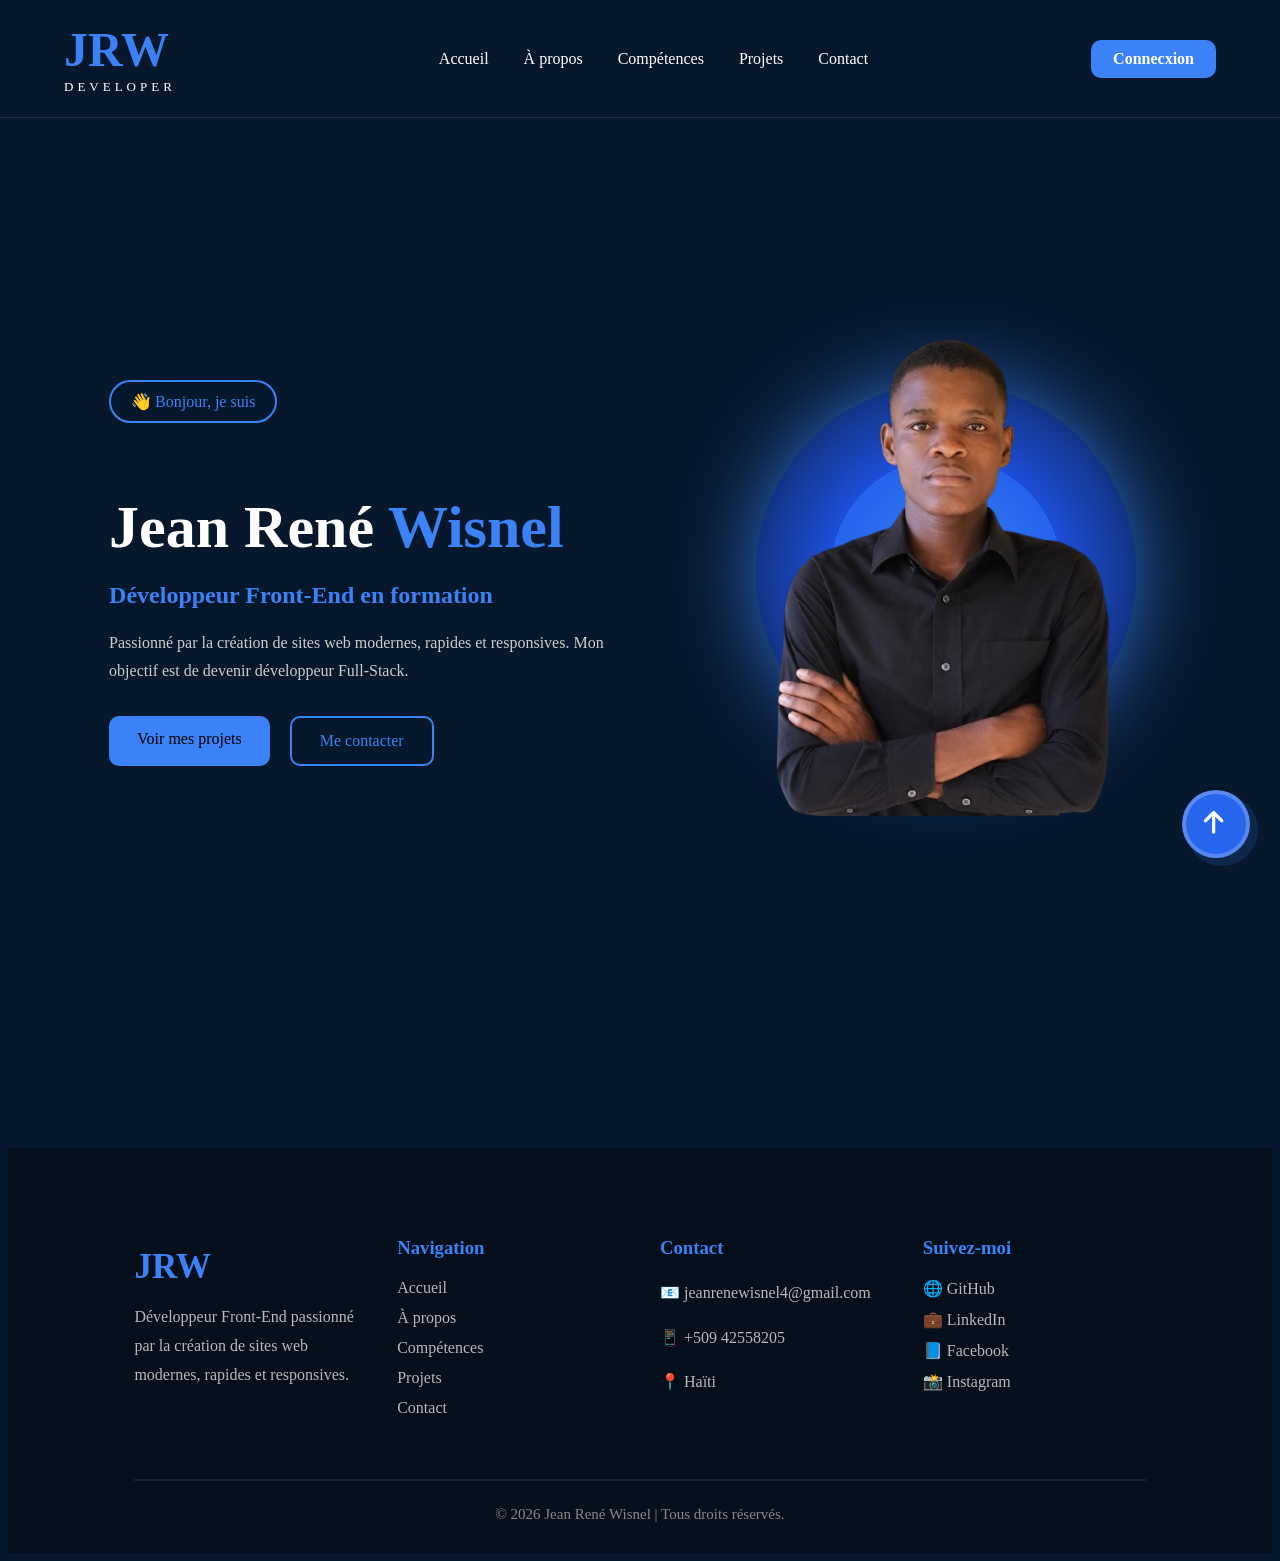
==== index.html @ 9608a63c "Initial commit" ====
<!DOCTYPE html>
<html lang="en">
<head>
    <meta charset="UTF-8">
    <meta name="viewport" content="width=device-width, initial-scale=1.0">
    <link rel="stylesheet" href="https://cdnjs.cloudflare.com/ajax/libs/font-awesome/6.7.2/css/all.min.css">
    <link rel="stylesheet" href="style.css">
    <title>JRW-Portfolio</title>
</head>
<body>


    <header>
    <nav class="navbar">

        <div class="logo">
            <h1>JRW</h1>
            <span>DEVELOPER</span>
        </div>

        <ul class="nav-links">
            <li><a href="index.html">Accueil</a></li>
            <li><a href="about.html">À propos</a></li>
            <li><a href="skills.html">Compétences</a></li>
            <li><a href="projects.html">Projets</a></li>
            <li><a href="contact.html">Contact</a></li>
        </ul>

        <div class="nav-right">
            <a href="login.html" class="login-btn">
                Connecxion
            </a>
        </div>

    </nav>
</header>

    <!-- HERO SECTION -->
<section class="hero">

    <div class="hero-text">

        <span class="badge">👋 Bonjour, je suis</span>

        <h1>Jean René <span>Wisnel</span></h1>

        <h2>Développeur Front-End en formation</h2>

        <p>
            Passionné par la création de sites web modernes,
            rapides et responsives.
            Mon objectif est de devenir développeur Full-Stack.
        </p>

        <div class="hero-buttons">
            <a href="projects.html" class="btn-primary">Voir mes projets</a>
            <a href="contact.html" class="btn-secondary">Me contacter</a>
        </div>

    </div>

    <div class="hero-image">
    <div class="circle"></div>

    <img src="jre.png" alt="Jean René Wisnel">

</div>
</section>

<footer class="footer">
  <body id="top">

    <!-- Tout kontni sit la -->

    <a href="#top" class="back-top">
        <i class="fa-solid fa-arrow-up"></i>
    </a>

</body>

    <div class="footer-container">

        <div class="footer-logo">
            <h2>JRW</h2>
            <p>Développeur Front-End passionné par la création de sites web modernes, rapides et responsives.</p>
        </div>

        <div class="footer-links">
            <h3>Navigation</h3>
            <a href="index.html">Accueil</a>
            <a href="about.html">À propos</a>
            <a href="skills.html">Compétences</a>
            <a href="projects.html">Projets</a>
            <a href="contact.html">Contact</a>
        </div>

        <div class="footer-contact">
            <h3>Contact</h3>
            <p>📧 jeanrenewisnel4@gmail.com</p>
            <p>📱 +509 42558205</p>
            <p>📍 Haïti</p>
        </div>

        <div class="footer-social">
            <h3>Suivez-moi</h3>

            <a href="#">🌐 GitHub</a>
            <a href="#">💼 LinkedIn</a>
            <a href="#">📘 Facebook</a>
            <a href="#">📸 Instagram</a>

        </div>

    </div>

    <hr>

    <div class="copyright">
        © 2026 Jean René Wisnel | Tous droits réservés.
    </div>

</footer>
</body>
</html>
---- style.css ----
body{
    padding-top:90px;
    background: #07182d;
}

header{
    width:100%;
    position:fixed;
    top:0;
    left:0;
    background:#07182d;
    z-index:1000;
    border-bottom:1px solid rgba(255,255,255,.1);
}


.navbar{
    width:90%;
    margin:auto;
    display:flex;
    justify-content:space-between;
    align-items:center;
    padding:22px 0;
}

.nav-links{
    gap:45px;
}

.theme-btn{
    color: none;
    background: none;
    border-radius: none;
    border: none;
}

.login-btn{
    padding:12px 28px;
    border-radius:12px;
    font-weight:600;
}

.logo h1{
    color: #3B82F6;
    font-size: 48px;
    margin: 0;

}
.logo span{
    color:#fff;
    font-size:13px;
    letter-spacing:4px;
}

.nav-links{
    display:flex;
    list-style:none;
    gap:35px;
}

.nav-links a{
    color:white;
    text-decoration:none;
    transition:.3s;
    font-weight:500;
}

.nav-links a:hover,
.nav-links .active{
    color:#00bfff;
}

.nav-right{
    display:flex;
    align-items:center;
    gap:20px;
    color: white;
}


.login-btn{
    background:#3B82F6;
    color:white;
    text-decoration:none;
    padding:10px 22px;
    border-radius:10px;
    transition:.3s;
}

.login-btn:hover{
    background:#009dff;
}


.hero{
    display:flex;
    justify-content:space-between;
    align-items:center;
    gap:60px;
    padding:70px 8%;
    min-height:90vh;
}

.hero-text{
    flex:1;
}

.badge{
    display:inline-block;
    padding:10px 20px;
    border:2px solid #3b82f6;
    border-radius:30px;
    color:#3B82F6;
    margin-bottom:20px;
}

.hero h1{
    font-size:60px;
    margin-bottom:15px;
    color: white;
}

.hero h1 span{
    color:#3B82F6;
}

.hero h2{
    color:#3B82F6;
    margin-bottom:20px;
}

.hero p{
    color:#ccc;
    line-height:1.8;
    max-width:500px;
    margin-bottom:30px;
}

.hero-buttons{
    display:flex;
    gap:20px;
}

.btn-primary,
.btn-secondary{
    text-decoration:none;
    padding:14px 28px;
    border-radius:10px;
    transition:.3s;
}

.btn-primary{
    background:#3B82F6;
    color:#000;
}

.btn-primary:hover{
    transform:translateY(-3px);
}

.btn-secondary{
    border:2px solid #3B82F6;
    color:#3B82F6;
}

.btn-secondary:hover{
    background:#3B82F6;
    color:#000;
}

.hero-image{
    position: relative;
    width: 450px;
    height: 500px;
    display: flex;
    justify-content: center;
    align-items: center;
}

.circle{
    position: absolute;
    width: 380px;
    height: 380px;
    border-radius: 50%;
    background: radial-gradient(circle,
        #3b82f6 0%,
        #2563eb 43%,
        #1d4ed8 40%,
        transparent 100%);
    box-shadow: 0 0 80px rgba(59,130,246,.8);
    z-index: 0;
}

.hero-image img{
    width: 350px;
    position: relative;
    z-index: 1;
}

.hero-image img{
    border-top: none;
    border-left: none;
    border-right: none;
    border-bottom-radius: 5px solid #3b82f6;
}


.footer{
    background:#06101d;
    margin-top:100px;
    padding:70px 10% 30px;
    color:white;
}

.footer-container{
    display:grid;
    grid-template-columns:repeat(4,1fr);
    gap:40px;
}

.footer h2{
    color:#3B82F6;
    font-size:35px;
    margin-bottom:15px;
}

.footer h3{
    color:#3B82F6;
    margin-bottom:20px;
}

.footer p{
    color:#b8b8b8;
    line-height:1.8;
}

.footer a{
    display:block;
    color:#b8b8b8;
    text-decoration:none;
    margin-bottom:12px;
    transition:.3s;
}

.footer a:hover{
    color:#3B82F6;
    padding-left:8px;
}

.footer hr{
    margin:50px 0 25px;
    border:1px solid rgba(255,255,255,.08);
}

.copyright{
    text-align:center;
    color:#888;
    font-size:15px;
}

html{
    scroll-behavior: smooth;
}
html{
    scroll-behavior: smooth;
}

.back-top{
    position: fixed;
    bottom: 30px;
    right: 30px;
    width: 60px;
    height: 60px;
    border-radius: 50%;
    background: #2563eb;
    border: 4px solid rgba(255,255,255,.25);

    display: flex;
    justify-content: center;
    align-items: center;

    text-decoration: none;
    color: #fff;
    font-size: 26px;

    transition: .3s ease;
}

.back-top:hover{
    transform: translateY(-6px) scale(1.08);
    background: #3b82f6;
}

.back-top i{
    color: #fff;
    position: relative;
    top: 15px;
    left: 18px;
}

.back-top::before{
    content: "";
    position: absolute;
    width: 72px;
    height: 72px;
    border-radius: 50%;
    background: rgba(59,130,246,.15);
    z-index: -1;
}


/* BALISE APROPOS */
.about{
    width:100%;
    min-height:100vh;
    padding:100px 10%;
    display:flex;
    justify-content:space-between;
    align-items:center;
    gap:80px;
    background:#081120;
}

.about-img{
    flex:1;
    position:relative;
    display:flex;
    justify-content:center;
    align-items:center;
}

.about-circle{
    position:absolute;
    width:420px;
    height:420px;
    border-radius:50%;
    background:radial-gradient(circle,
    rgba(37,99,235,.45)0%,
    rgba(37,99,235,.18)45%,
    transparent 80%);
    filter:blur(30px);
}

.about-img img{
    width:380px;
    position:relative;
    z-index:2;
    border-radius:20px;
}

.about-content{
    flex:1;
}

.subtitle{
    color:#3B82F6;
    letter-spacing:3px;
    font-weight:bold;
}

.about-content h2{
    font-size:48px;
    color:white;
    margin:20px 0;
}

.about-content p{
    color:#b9c1d9;
    line-height:1.9;
    margin-bottom:35px;
}

.about-grid{
    display:grid;
    grid-template-columns:repeat(2,1fr);
    gap:20px;
    margin-bottom:40px;
}

.box{
    background:#101c31;
    padding:22px;
    border-radius:15px;
    transition:.4s;
    border:1px solid rgba(59,130,246,.15);
}

.box:hover{
    transform:translateY(-8px);
    border-color:#3B82F6;
    box-shadow:0 15px 35px rgba(59,130,246,.25);
}

.box h3{
    color:#3B82F6;
    margin-bottom:8px;
}

.box p{
    color:white;
}

.about-btn{
    display:inline-block;
    padding:15px 35px;
    background:#2563EB;
    color:white;
    text-decoration:none;
    border-radius:10px;
    transition:.3s;
}

.about-btn:hover{
    background:#3B82F6;
    transform:translateY(-5px);
}


/* section competences */
.skills{
    padding:120px 10%;
    background:#07182d;
}

.skills-heading{
    text-align:center;
    margin-bottom:70px;
}

.skills-heading span{
    color:#3B82F6;
    letter-spacing:3px;
    font-weight:700;
}

.skills-heading h2{
    color:#fff;
    font-size:50px;
    margin:15px 0;
}

.skills-heading p{
    color:#b7bfd4;
    max-width:650px;
    margin:auto;
    line-height:1.8;
}

.skills-content{
    display:grid;
    grid-template-columns:1fr 1fr;
    gap:60px;
}

.skill{
    margin-bottom:35px;
}

.skill-info{
    display:flex;
    justify-content:space-between;
    color:white;
    margin-bottom:12px;
    font-weight:600;
}

.bar{
    width:100%;
    height:12px;
    background:#16243d;
    border-radius:30px;
    overflow:hidden;
}

.progress{
    height:100%;
    border-radius:30px;
    background:linear-gradient(90deg,#2563EB,#3B82F6,#60A5FA);
}

.html{
    width:95%;
}

.css{
    width:90%;
}

.js{
    width:15%;
}

.git{
    width:70%;
}

.skills-right{
    display:grid;
    grid-template-columns:repeat(2,1fr);
    gap:25px;
}

.card{
    background:#101c31;
    padding:30px;
    border-radius:20px;
    transition:.4s;
    border:1px solid rgba(59,130,246,.15);
}

.card:hover{
    transform:translateY(-10px);
    border-color:#3B82F6;
    box-shadow:0 20px 40px rgba(59,130,246,.25);
}

.card h3{
    font-size:40px;
    color:#3B82F6;
    margin-bottom:15px;
}

.card h4{
    color:white;
    margin-bottom:15px;
}

.card p{
    color:#b7bfd4;
    line-height:1.8;
}

/* section projets */

.projects{
    padding:120px 10%;
    background:#081120;
}

.projects-title{
    text-align:center;
    margin-bottom:70px;
}

.projects-title span{
    color:#3B82F6;
    letter-spacing:3px;
    font-weight:bold;
}

.projects-title h2{
    font-size:50px;
    color:white;
    margin:15px 0;
}

.projects-title p{
    color:#b7bfd4;
    max-width:650px;
    margin:auto;
    line-height:1.8;
}

.projects-container{
    display:grid;
    grid-template-columns:repeat(auto-fit,minmax(330px,1fr));
    gap:35px;
}

.project-card{
    background:#101c31;
    border-radius:20px;
    overflow:hidden;
    transition:.4s;
    border:1px solid rgba(59,130,246,.15);
}

.project-card:hover{
    transform:translateY(-10px);
    box-shadow:0 20px 40px rgba(59,130,246,.25);
}

.project-card img{
    width:100%;
    height:220px;
    object-fit:cover;
}

.project-content{
    padding:25px;
}

.project-content h3{
    color:white;
    margin-bottom:15px;
}

.project-content p{
    color:#b7bfd4;
    line-height:1.8;
    margin-bottom:25px;
}

.buttons{
    display:flex;
    gap:15px;
}

.btn-view,
.btn-code{
    flex:1;
    text-align:center;
    text-decoration:none;
    padding:12px;
    border-radius:10px;
    transition:.3s;
}

.btn-view{
    background:#2563EB;
    color:white;
}

.btn-code{
    border:2px solid #2563EB;
    color:#3B82F6;
}

.btn-view:hover{
    background:#3B82F6;
}

.btn-code:hover{
    background:#2563EB;
    color:white;
}

/* section contact */
.contact{
    padding:120px 10%;
    background:#07182d;
}

.contact-title{
    text-align:center;
    margin-bottom:70px;
}

.contact-title span{
    color:#3B82F6;
    letter-spacing:3px;
    font-weight:bold;
}

.contact-title h2{
    font-size:50px;
    color:white;
    margin:15px 0;
}

.contact-title p{
    color:#b7bfd4;
}

.contact-container{
    display:grid;
    grid-template-columns:1fr 1fr;
    gap:60px;
}

.contact-info{
    background:#101c31;
    padding:40px;
    border-radius:20px;
}

.contact-info h3{
    color:white;
    margin-bottom:30px;
}

.info{
    margin-bottom:25px;
}

.info h4{
    color:#3B82F6;
    margin-bottom:8px;
}

.info p{
    color:#b7bfd4;
}

.socials{
    display:flex;
    gap:15px;
    flex-wrap:wrap;
    margin-top:30px;
}

.socials a{
    color:white;
    text-decoration:none;
    padding:10px 18px;
    background:#2563EB;
    border-radius:8px;
    transition:.3s;
}

.socials a:hover{
    background:#3B82F6;
}

.contact-form{
    background:#101c31;
    padding:40px;
    border-radius:20px;
}

.contact-form input,
.contact-form textarea{
    width:100%;
    margin-bottom:20px;
    padding:15px;
    background:#16243d;
    border:none;
    border-radius:10px;
    color:white;
    outline:none;
}

.contact-form input::placeholder,
.contact-form textarea::placeholder{
    color:#9ca3af;
}

.contact-form button{
    width:100%;
    padding:15px;
    background:#2563EB;
    border:none;
    border-radius:10px;
    color:white;
    font-size:16px;
    cursor:pointer;
    transition:.3s;
}

.contact-form button:hover{
    background:#3B82F6;
}
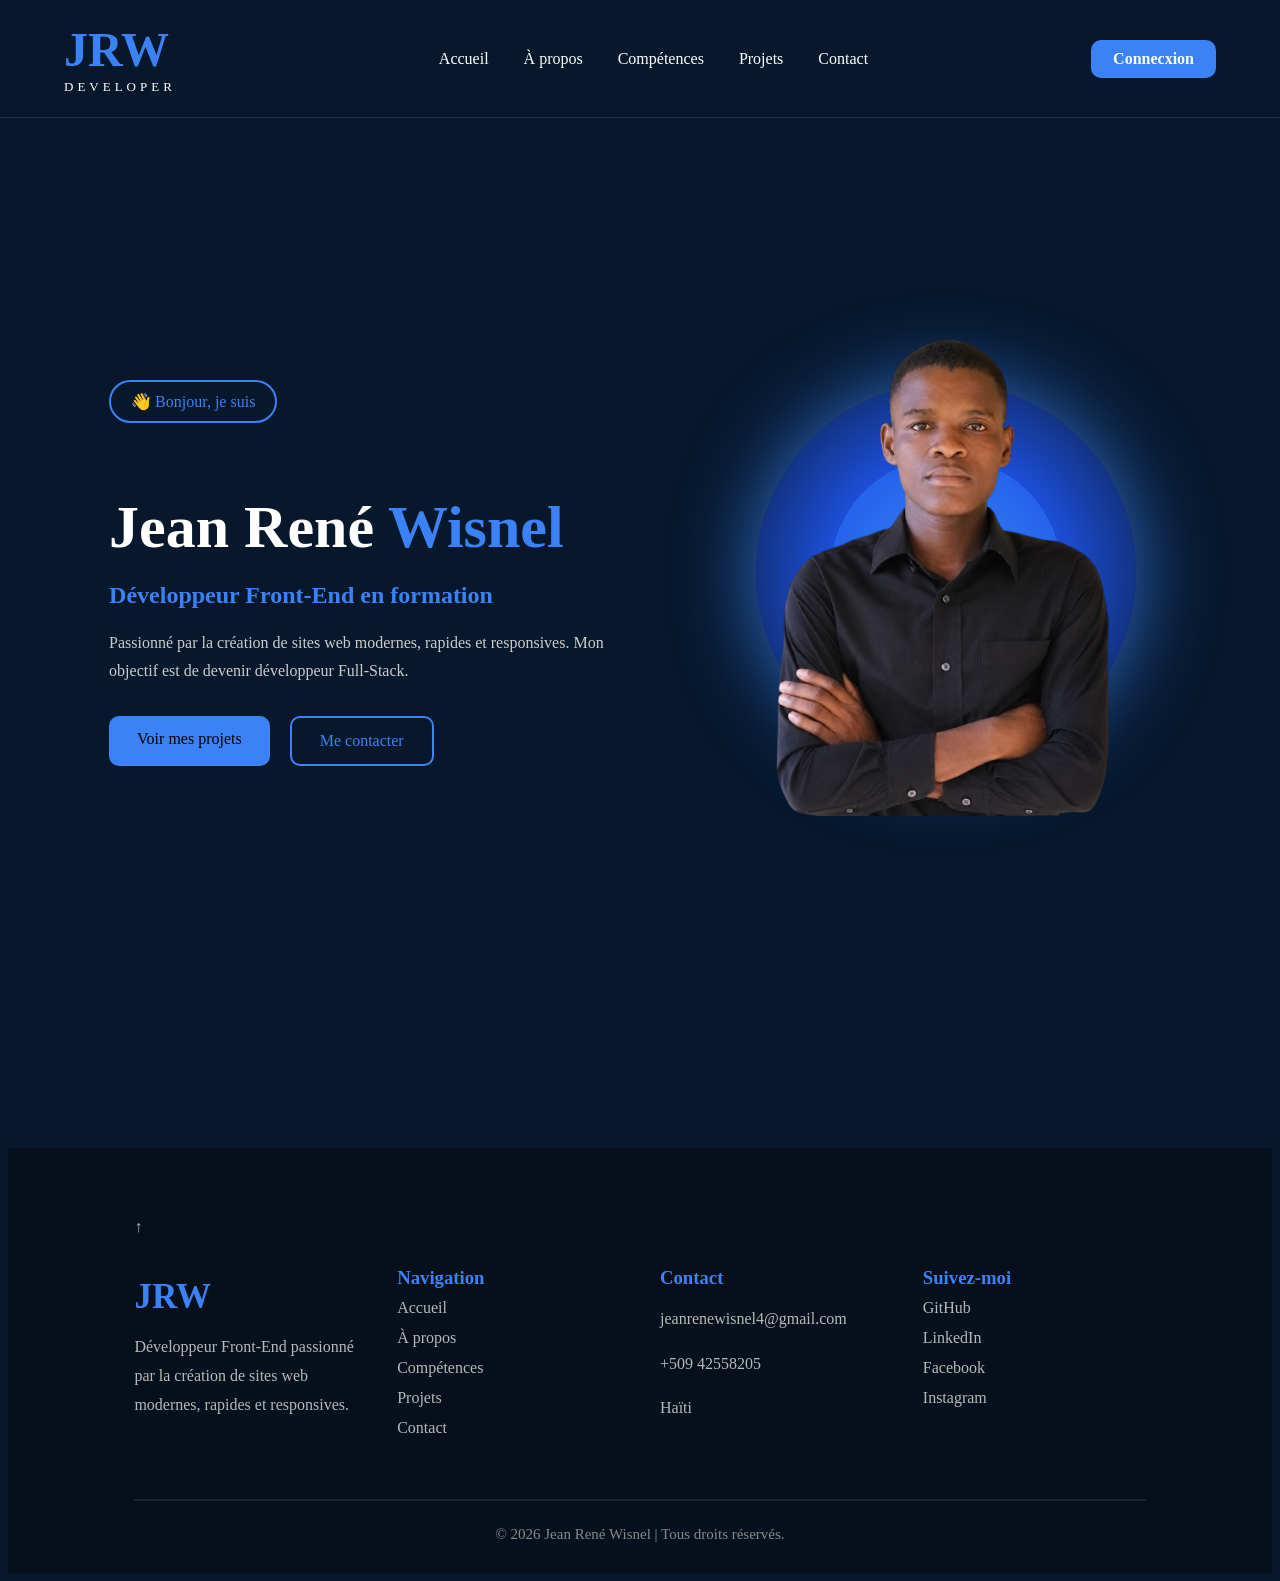
==== commit cfc230b6: "Update portfolio" ====
--- a/index.html
+++ b/index.html
@@ -68,15 +68,8 @@
 </section>
 
 <footer class="footer">
-  <body id="top">
+  <a href="#top" class="back-to-top">↑</a>
 
-    <!-- Tout kontni sit la -->
-
-    <a href="#top" class="back-top">
-        <i class="fa-solid fa-arrow-up"></i>
-    </a>
-
-</body>
 
     <div class="footer-container">
 
@@ -96,18 +89,18 @@
 
         <div class="footer-contact">
             <h3>Contact</h3>
-            <p>📧 jeanrenewisnel4@gmail.com</p>
-            <p>📱 +509 42558205</p>
-            <p>📍 Haïti</p>
+            <p> jeanrenewisnel4@gmail.com</p>
+            <p> +509 42558205</p>
+            <p> Haïti</p>
         </div>
 
         <div class="footer-social">
             <h3>Suivez-moi</h3>
 
-            <a href="#">🌐 GitHub</a>
-            <a href="#">💼 LinkedIn</a>
-            <a href="#">📘 Facebook</a>
-            <a href="#">📸 Instagram</a>
+            <a href="#"> GitHub</a>
+            <a href="#"> LinkedIn</a>
+            <a href="#"> Facebook</a>
+            <a href="#"> Instagram</a>
 
         </div>
 
--- a/style.css
+++ b/style.css
@@ -226,7 +226,7 @@
 
 .footer h3{
     color:#3B82F6;
-    margin-bottom:20px;
+    margin-bottom:10px;
 }
 
 .footer p{
@@ -318,7 +318,7 @@
     justify-content:space-between;
     align-items:center;
     gap:80px;
-    background:#081120;
+    background:none;
 }
 
 .about-img{
@@ -419,7 +419,7 @@
 /* section competences */
 .skills{
     padding:120px 10%;
-    background:#07182d;
+    background:none;
 }
 
 .skills-heading{
@@ -534,7 +534,7 @@
 
 .projects{
     padding:120px 10%;
-    background:#081120;
+    background:none;
 }
 
 .projects-title{
@@ -638,7 +638,7 @@
 /* section contact */
 .contact{
     padding:120px 10%;
-    background:#07182d;
+    background:none;
 }
 
 .contact-title{
@@ -669,7 +669,7 @@
 }
 
 .contact-info{
-    background:#101c31;
+    background: transparent;
     padding:40px;
     border-radius:20px;
 }
@@ -703,7 +703,7 @@
     color:white;
     text-decoration:none;
     padding:10px 18px;
-    background:#2563EB;
+    background:#3b82f6;
     border-radius:8px;
     transition:.3s;
 }
@@ -713,7 +713,7 @@
 }
 
 .contact-form{
-    background:#101c31;
+    background:transparent;
     padding:40px;
     border-radius:20px;
 }
@@ -749,4 +749,8 @@
 
 .contact-form button:hover{
     background:#3B82F6;
-}+}
+
+/* ========== RESPONSIVE MOBILE ========== */
+
+@media (max-width:768px)
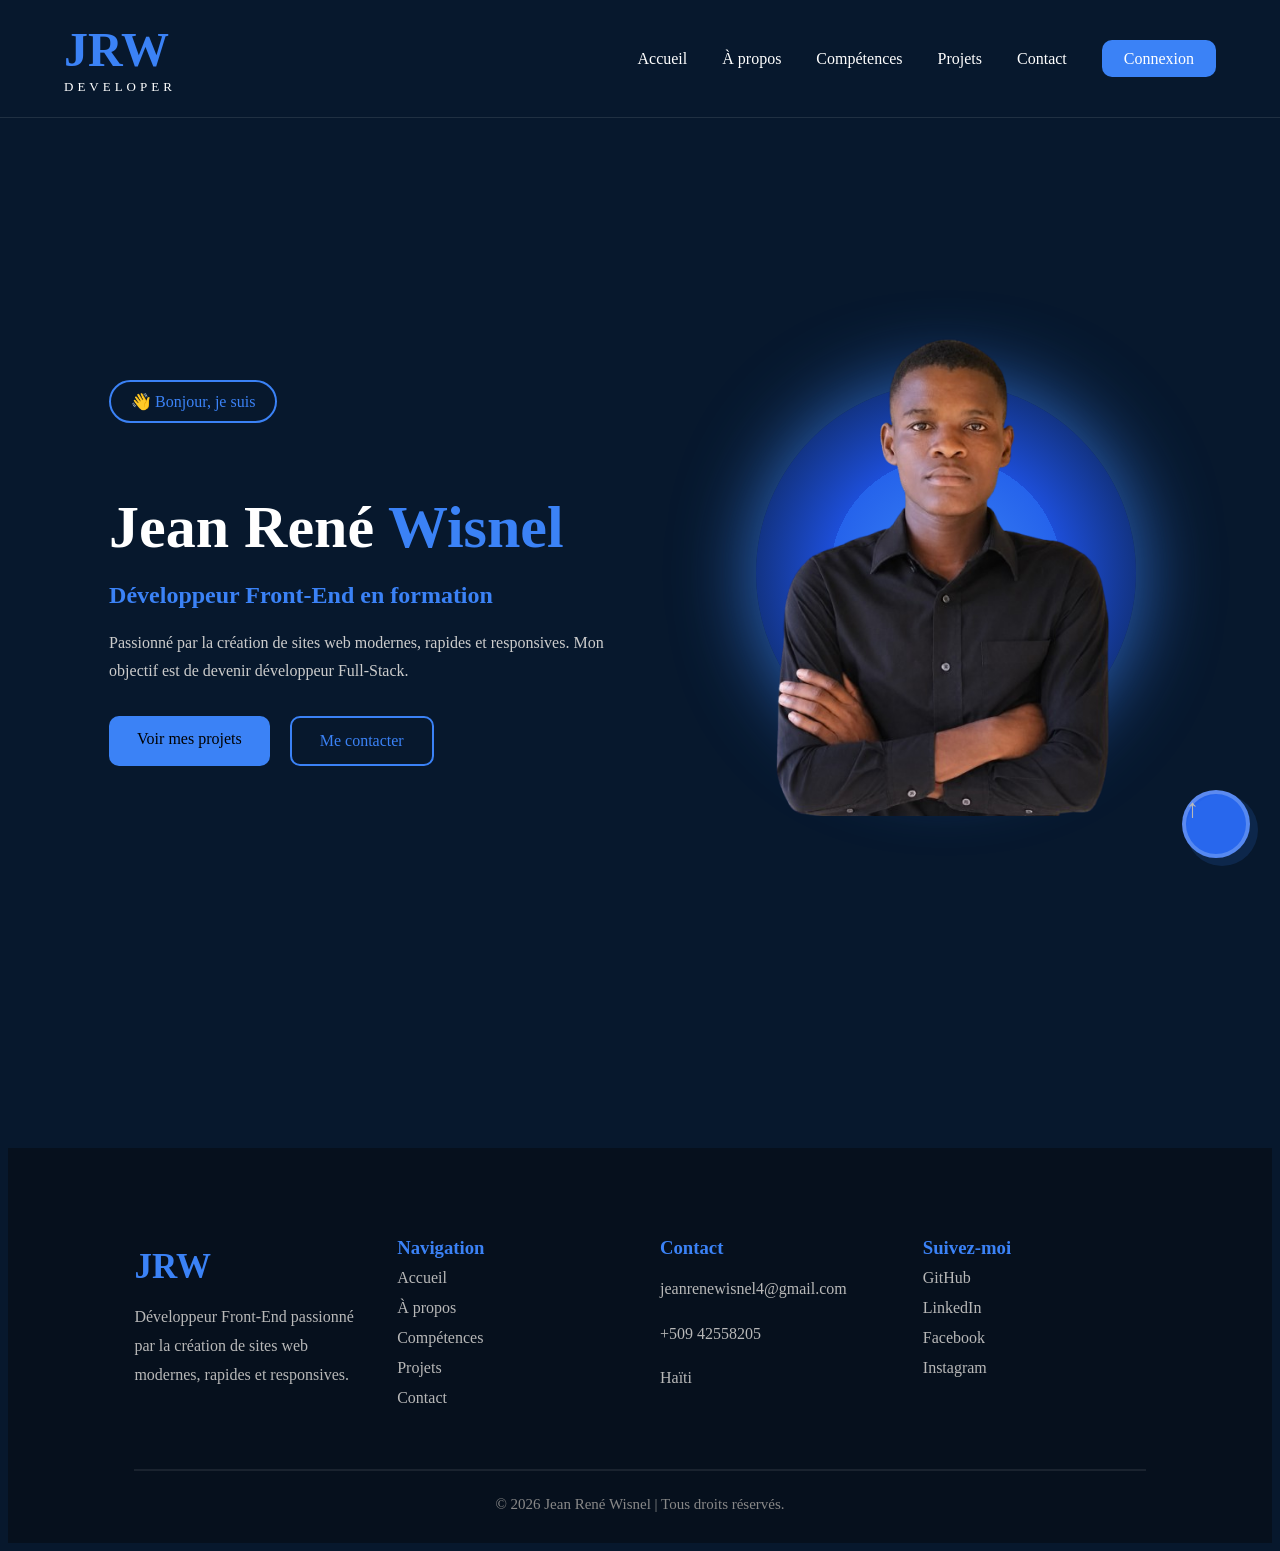
==== commit 250aebf5: "Update JRW-portfolio" ====
--- a/index.html
+++ b/index.html
@@ -5,6 +5,7 @@
     <meta name="viewport" content="width=device-width, initial-scale=1.0">
     <link rel="stylesheet" href="https://cdnjs.cloudflare.com/ajax/libs/font-awesome/6.7.2/css/all.min.css">
     <link rel="stylesheet" href="style.css">
+    <script src="script.js"></script>
     <title>JRW-Portfolio</title>
 </head>
 <body>
@@ -13,26 +14,30 @@
     <header>
     <nav class="navbar">
 
-        <div class="logo">
-            <h1>JRW</h1>
-            <span>DEVELOPER</span>
-        </div>
+    <div class="logo">
+        <h1>JRW</h1>
+        <span>DEVELOPER</span>
+    </div>
 
-        <ul class="nav-links">
-            <li><a href="index.html">Accueil</a></li>
-            <li><a href="about.html">À propos</a></li>
-            <li><a href="skills.html">Compétences</a></li>
-            <li><a href="projects.html">Projets</a></li>
-            <li><a href="contact.html">Contact</a></li>
-        </ul>
+    <div class="menu-toggle" id="menu-toggle">
+        <i class="fas fa-bars"></i>
+    </div>
 
-        <div class="nav-right">
+    <ul class="nav-links" id="nav-links">
+        <li><a href="index.html">Accueil</a></li>
+        <li><a href="about.html">À propos</a></li>
+        <li><a href="skills.html">Compétences</a></li>
+        <li><a href="projects.html">Projets</a></li>
+        <li><a href="contact.html">Contact</a></li>
+
+        <li>
             <a href="login.html" class="login-btn">
-                Connecxion
+                Connexion
             </a>
-        </div>
+        </li>
+    </ul>
 
-    </nav>
+</nav>
 </header>
 
     <!-- HERO SECTION -->
@@ -68,7 +73,7 @@
 </section>
 
 <footer class="footer">
-  <a href="#top" class="back-to-top">↑</a>
+  <a href="#top" class="back-top">↑</a>
 
 
     <div class="footer-container">
--- a/style.css
+++ b/style.css
@@ -91,6 +91,52 @@
     background:#009dff;
 }
 
+.menu-toggle{
+    display:none;
+    font-size:30px;
+    color:white;
+    cursor:pointer;
+}
+
+@media (max-width:768px){
+
+    .navbar{
+        width:100%;
+        padding:18px 20px;
+        position:relative;
+    }
+
+    .menu-toggle{
+        display:block;
+    }
+
+    .nav-links{
+        position:absolute;
+        top:90px;
+        left:0;
+        width:100%;
+        background:#07182d;
+
+        display:flex;
+        flex-direction:column;
+        align-items:center;
+        gap:25px;
+
+        padding:30px 0;
+
+        transform:translateY(-150%);
+        transition:.4s;
+    }
+
+    .nav-links.active{
+        transform:translateY(0);
+    }
+
+    .nav-right{
+        display:none;
+    }
+
+}
 
 .hero{
     display:flex;
@@ -753,4 +799,83 @@
 
 /* ========== RESPONSIVE MOBILE ========== */
 
-@media (max-width:768px)+@media (max-width:768px){
+
+    .navbar{
+        flex-direction:column;
+        gap:20px;
+        padding:20px;
+    }
+
+    .nav-links{
+        flex-direction:column;
+        gap:15px;
+        text-align:center;
+    }
+
+    .hero{
+        flex-direction:column;
+        text-align:center;
+        gap:40px;
+        padding:40px 20px;
+    }
+
+    .hero h1{
+        font-size:42px;
+    }
+
+    .hero-image{
+        width:100%;
+        height:auto;
+    }
+
+    .circle{
+        width:280px;
+        height:280px;
+    }
+
+    .hero-image img{
+        width:250px;
+    }
+
+    .hero-buttons{
+        flex-direction:column;
+    }
+
+    .btn-primary,
+    .btn-secondary{
+        width:100%;
+    }
+
+    .footer-container{
+        grid-template-columns:1fr;
+        text-align:center;
+    }
+
+    .about{
+        flex-direction:column;
+    }
+
+    .about-grid{
+        grid-template-columns:1fr;
+    }
+
+    .skills-content{
+        grid-template-columns:1fr;
+    }
+
+    .skills-right{
+        grid-template-columns:1fr;
+    }
+
+    .contact-container{
+        grid-template-columns:1fr;
+    }
+
+    .projects-title h2,
+    .skills-heading h2,
+    .contact-title h2,
+    .about-content h2{
+        font-size:36px;
+    }
+}
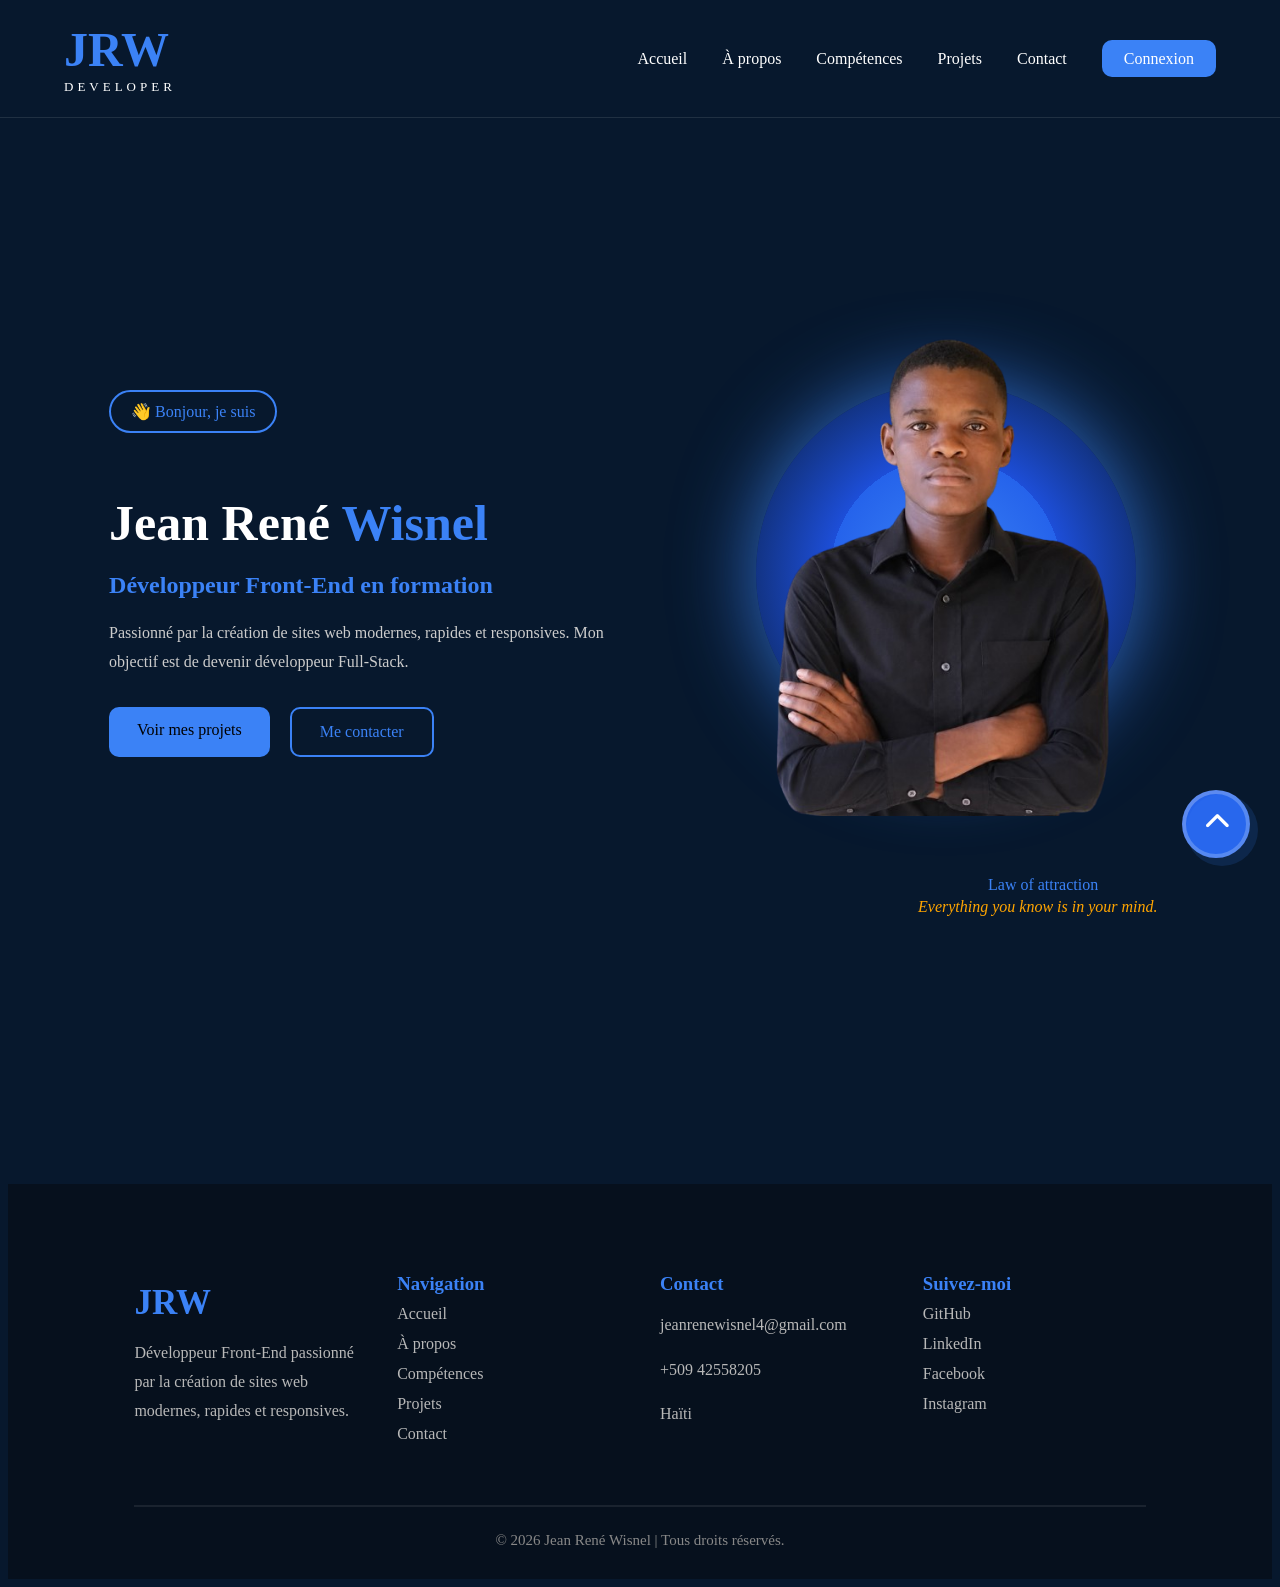
==== commit 6714b185: "Update JRW-portfolio" ====
--- a/index.html
+++ b/index.html
@@ -72,8 +72,19 @@
 </div>
 </section>
 
+
+    <div >
+                <i class="i-img">
+                    Everything you know is in your mind.</i>
+    </div>
+<div>
+                        <span class="i-span">Law of attraction</span>
+        
+</div>
 <footer class="footer">
-  <a href="#top" class="back-top">↑</a>
+  <a href="#top" class="back-top">
+    <i class="fa-solid fa-chevron-up"></i>
+</a>
 
 
     <div class="footer-container">
--- a/style.css
+++ b/style.css
@@ -33,11 +33,12 @@
     border-radius: none;
     border: none;
 }
-
-.login-btn{
-    padding:12px 28px;
-    border-radius:12px;
-    font-weight:600;
+.theme-btn{
+    color: inherit;
+    background: none;
+    border: none;
+    border-radius: 0;
+    cursor: pointer;
 }
 
 .logo h1{
@@ -98,45 +99,6 @@
     cursor:pointer;
 }
 
-@media (max-width:768px){
-
-    .navbar{
-        width:100%;
-        padding:18px 20px;
-        position:relative;
-    }
-
-    .menu-toggle{
-        display:block;
-    }
-
-    .nav-links{
-        position:absolute;
-        top:90px;
-        left:0;
-        width:100%;
-        background:#07182d;
-
-        display:flex;
-        flex-direction:column;
-        align-items:center;
-        gap:25px;
-
-        padding:30px 0;
-
-        transform:translateY(-150%);
-        transition:.4s;
-    }
-
-    .nav-links.active{
-        transform:translateY(0);
-    }
-
-    .nav-right{
-        display:none;
-    }
-
-}
 
 .hero{
     display:flex;
@@ -161,7 +123,7 @@
 }
 
 .hero h1{
-    font-size:60px;
+    font-size:50px;
     margin-bottom:15px;
     color: white;
 }
@@ -247,9 +209,33 @@
     border-top: none;
     border-left: none;
     border-right: none;
-    border-bottom-radius: 5px solid #3b82f6;
-}
-
+    border-radius: 8px; solid #3b82f6;
+}
+
+.i-img{
+    color: orange;
+    position: relative;
+    bottom: 150px;
+    background: 0 0 0 0 rgba(13, 76, 185, 0.15);
+    font-size: auto;
+    width: 700px;
+    border-radius: 20px #3b82f6;
+    left: 880px;
+    padding: 30px;
+}
+
+.i-span{
+    text-align: center;
+    color: #3b82f6;
+     position: relative;
+    bottom: 190px;
+    background: 0 0 0 0 rgba(13, 76, 185, 0.15);
+    font-size: auto;
+    width: 700px;
+    border-radius: 20px #3b82f6;
+    left: 950px;
+    padding: 30px;
+}
 
 .footer{
     background:#06101d;
@@ -354,6 +340,230 @@
     z-index: -1;
 }
 
+@media (max-width:768px){
+
+    body{
+        padding-top:80px;
+    }
+
+    .navbar{
+        width:95%;
+        padding:18px 0;
+    }
+
+    .logo h1{
+        font-size:36px;
+    }
+
+    .logo span{
+        font-size:11px;
+        letter-spacing:2px;
+    }
+
+    .menu-toggle{
+        display:block;
+    }
+
+    .nav-links{
+        position:absolute;
+        top:80px;
+        left:0;
+        width:100%;
+        background:#07182d;
+
+        display:flex;
+        flex-direction:column;
+        align-items:center;
+        gap:20px;
+
+        padding:25px 0;
+
+        transform:translateY(-150%);
+        transition:.4s ease;
+    }
+
+    .nav-links.active{
+        transform:translateY(0);
+    }
+
+    .nav-right{
+        display:none;
+    }
+
+    .hero{
+        flex-direction:column-reverse;
+        text-align:center;
+        gap:40px;
+        padding:50px 20px;
+    }
+
+    .hero h1{
+        font-size:42px;
+    }
+
+    .hero h2{
+        font-size:24px;
+    }
+
+    .hero p{
+        max-width:100%;
+    }
+
+    .hero-buttons{
+        justify-content:center;
+        flex-wrap:wrap;
+    }
+
+    .hero-image{
+        width:100%;
+        height:auto;
+    }
+
+    .circle{
+        width:300px;
+        height:300px;
+    }
+
+    .hero-image img{
+        width:260px;
+    }
+
+    .footer-container{
+        grid-template-columns:1fr 1fr;
+        gap:30px;
+    }
+
+html{
+    scroll-behavior: smooth;
+}
+
+.back-top{
+    position: fixed;
+    bottom: 20px;
+    right: 20px;
+    width: 30px;
+    height: 30px;
+    border-radius: 50%;
+    background: #2563eb;
+    border: 4px solid rgba(255,255,255,.25);
+
+    display: flex;
+    justify-content: center;
+    align-items: center;
+
+    text-decoration: none;
+    color: #fff;
+    font-size: 20px;
+    transition: .3s ease;
+}
+
+.back-top:hover{
+    transform: translate Y(-6px) scale(1.08);
+    background: #3b82f6;
+
+}
+
+.back-top i{
+    color: #fff;
+}
+
+.back-top::before{
+    content: "";
+    position: absolute;
+    width: 72px;
+    height: 72px;
+    border-radius: 50%;
+    z-index: -1;
+}
+
+}
+
+@media (max-width:480px){
+
+    body{
+        padding-top:75px;
+    }
+
+    .navbar{
+        width:95%;
+    }
+
+    .logo h1{
+        font-size:30px;
+    }
+
+    .logo span{
+        font-size:10px;
+        letter-spacing:1px;
+    }
+
+    .hero{
+        padding:40px 15px;
+    }
+
+    .badge{
+        padding:8px 16px;
+        font-size:14px;
+    }
+
+    .hero h1{
+        font-size:30px;
+        line-height:1.3;
+    }
+
+    .hero h2{
+        font-size:20px;
+    }
+
+    .hero p{
+        font-size:15px;
+    }
+
+    .hero-buttons{
+        flex-direction:column;
+        gap:15px;
+    }
+
+    .btn-primary,
+    .btn-secondary{
+        width:100%;
+        text-align:center;
+    }
+
+    .circle{
+        width:220px;
+        height:220px;
+    }
+
+    .hero-image img{
+        width:200px;
+    }
+
+    .footer{
+        padding:50px 20px 20px;
+    }
+
+    .footer-container{
+        grid-template-columns:1fr;
+        text-align:center;
+    }
+
+    .footer h2{
+        font-size:28px;
+    }
+
+    .back-top{
+        width:45px;
+        height:45px;
+    }
+
+    .back-top i{
+        top:8px;
+        left:11px;
+        font-size:20px;
+    }
+
+}
 
 /* BALISE APROPOS */
 .about{
@@ -461,6 +671,102 @@
     transform:translateY(-5px);
 }
 
+@media (max-width:768px){
+
+    .about{
+        flex-direction: column;
+        text-align: center;
+        gap: 50px;
+        padding: 80px 20px;
+    }
+
+    .about-img{
+        width: 100%;
+    }
+
+    .about-circle{
+        width: 320px;
+        height: 320px;
+    }
+
+    .about-img img{
+        width: 280px;
+    }
+
+    .about-content{
+        width: 100%;
+    }
+
+    .about-content h2{
+        font-size: 36px;
+    }
+
+    .about-content p{
+        font-size: 16px;
+        line-height: 1.8;
+    }
+
+    .about-grid{
+        grid-template-columns: 1fr;
+        gap: 20px;
+    }
+
+    .about-btn{
+        display: inline-block;
+        width: auto;
+    }
+
+}
+
+@media (max-width:480px){
+
+    .about{
+        padding: 60px 15px;
+        gap: 40px;
+    }
+
+    .subtitle{
+        font-size: 14px;
+        letter-spacing: 2px;
+    }
+
+    .about-content h2{
+        font-size: 28px;
+    }
+
+    .about-content p{
+        font-size: 15px;
+    }
+
+    .about-circle{
+        width: 240px;
+        height: 240px;
+    }
+
+    .about-img img{
+        width: 200px;
+    }
+
+    .box{
+        padding: 18px;
+    }
+
+    .box h3{
+        font-size: 18px;
+    }
+
+    .box p{
+        font-size: 14px;
+    }
+
+    .about-btn{
+        width: 100%;
+        text-align: center;
+        padding: 14px;
+    }
+
+}
+
 
 /* section competences */
 .skills{
@@ -517,11 +823,11 @@
     border-radius:30px;
     overflow:hidden;
 }
-
 .progress{
     height:100%;
     border-radius:30px;
     background:linear-gradient(90deg,#2563EB,#3B82F6,#60A5FA);
+    transition:width 1.5s ease;
 }
 
 .html{
@@ -550,8 +856,8 @@
     background:#101c31;
     padding:30px;
     border-radius:20px;
-    transition:.4s;
     border:1px solid rgba(59,130,246,.15);
+    transition:transform .4s ease, box-shadow .4s ease, border-color .4s ease;
 }
 
 .card:hover{
@@ -574,6 +880,105 @@
 .card p{
     color:#b7bfd4;
     line-height:1.8;
+}
+
+@media (max-width:768px){
+
+    .skills{
+        padding:80px 20px;
+    }
+
+    .skills-heading{
+        margin-bottom:50px;
+    }
+
+    .skills-heading h2{
+        font-size:36px;
+    }
+
+    .skills-heading p{
+        font-size:16px;
+    }
+
+    .skills-content{
+        grid-template-columns:1fr;
+        gap:50px;
+    }
+
+    .skills-right{
+        grid-template-columns:1fr 1fr;
+        gap:20px;
+    }
+
+    .card{
+        padding:25px;
+    }
+
+    .card h3{
+        font-size:32px;
+    }
+
+}
+
+@media (max-width:480px){
+
+    .skills{
+        padding:60px 15px;
+    }
+
+    .skills-heading h2{
+        font-size:28px;
+    }
+
+    .skills-heading span{
+        font-size:14px;
+        letter-spacing:2px;
+    }
+
+    .skills-heading p{
+        font-size:15px;
+    }
+
+    .skills-content{
+        grid-template-columns:1fr;
+        gap:40px;
+    }
+
+    .skill{
+        margin-bottom:25px;
+    }
+
+    .skill-info{
+        font-size:14px;
+    }
+
+    .bar{
+        height:10px;
+    }
+
+    .skills-right{
+        grid-template-columns:1fr;
+        gap:20px;
+    }
+
+    .card{
+        padding:20px;
+        text-align:center;
+    }
+
+    .card h3{
+        font-size:28px;
+    }
+
+    .card h4{
+        font-size:18px;
+    }
+
+    .card p{
+        font-size:14px;
+        line-height:1.7;
+    }
+
 }
 
 /* section projets */
@@ -681,6 +1086,105 @@
     color:white;
 }
 
+@media (max-width:768px){
+
+    .projects{
+        padding:80px 20px;
+    }
+
+    .projects-title{
+        margin-bottom:50px;
+    }
+
+    .projects-title h2{
+        font-size:36px;
+    }
+
+    .projects-title p{
+        font-size:16px;
+    }
+
+    .projects-container{
+        grid-template-columns:repeat(auto-fit,minmax(280px,1fr));
+        gap:25px;
+    }
+
+    .project-card img{
+        height:200px;
+    }
+
+    .project-content{
+        padding:20px;
+    }
+
+    .project-content h3{
+        font-size:22px;
+    }
+
+}
+
+@media (max-width:480px){
+
+    .projects{
+        padding:60px 15px;
+    }
+
+    .projects-title{
+        margin-bottom:40px;
+    }
+
+    .projects-title span{
+        font-size:14px;
+        letter-spacing:2px;
+    }
+
+    .projects-title h2{
+        font-size:28px;
+    }
+
+    .projects-title p{
+        font-size:15px;
+    }
+
+    .projects-container{
+        grid-template-columns:1fr;
+        gap:20px;
+    }
+
+    .project-card{
+        border-radius:15px;
+    }
+
+    .project-card img{
+        height:180px;
+    }
+
+    .project-content{
+        padding:18px;
+    }
+
+    .project-content h3{
+        font-size:20px;
+    }
+
+    .project-content p{
+        font-size:14px;
+        line-height:1.7;
+    }
+
+    .buttons{
+        flex-direction:column;
+        gap:12px;
+    }
+
+    .btn-view,
+    .btn-code{
+        width:100%;
+        padding:14px;
+    }
+
+}
+
 /* section contact */
 .contact{
     padding:120px 10%;
@@ -797,85 +1301,118 @@
     background:#3B82F6;
 }
 
-/* ========== RESPONSIVE MOBILE ========== */
-
 @media (max-width:768px){
 
-    .navbar{
-        flex-direction:column;
-        gap:20px;
-        padding:20px;
-    }
-
-    .nav-links{
-        flex-direction:column;
-        gap:15px;
-        text-align:center;
-    }
-
-    .hero{
-        flex-direction:column;
-        text-align:center;
-        gap:40px;
-        padding:40px 20px;
-    }
-
-    .hero h1{
-        font-size:42px;
-    }
-
-    .hero-image{
-        width:100%;
-        height:auto;
-    }
-
-    .circle{
-        width:280px;
-        height:280px;
-    }
-
-    .hero-image img{
-        width:250px;
-    }
-
-    .hero-buttons{
-        flex-direction:column;
-    }
-
-    .btn-primary,
-    .btn-secondary{
-        width:100%;
-    }
-
-    .footer-container{
-        grid-template-columns:1fr;
-        text-align:center;
-    }
-
-    .about{
-        flex-direction:column;
-    }
-
-    .about-grid{
-        grid-template-columns:1fr;
-    }
-
-    .skills-content{
-        grid-template-columns:1fr;
-    }
-
-    .skills-right{
-        grid-template-columns:1fr;
+    .contact{
+        padding:80px 20px;
+    }
+
+    .contact-title{
+        margin-bottom:50px;
+    }
+
+    .contact-title h2{
+        font-size:36px;
+    }
+
+    .contact-title p{
+        font-size:16px;
     }
 
     .contact-container{
         grid-template-columns:1fr;
-    }
-
-    .projects-title h2,
-    .skills-heading h2,
-    .contact-title h2,
-    .about-content h2{
-        font-size:36px;
-    }
+        gap:40px;
+    }
+
+    .contact-info,
+    .contact-form{
+        padding:30px;
+    }
+
+    .contact-info h3{
+        font-size:28px;
+    }
+
+    .socials{
+        justify-content:center;
+    }
+
+}
+
+@media (max-width:480px){
+
+    .contact{
+        padding:60px 15px;
+    }
+
+    .contact-title{
+        margin-bottom:40px;
+    }
+
+    .contact-title span{
+        font-size:14px;
+        letter-spacing:2px;
+    }
+
+    .contact-title h2{
+        font-size:28px;
+    }
+
+    .contact-title p{
+        font-size:15px;
+    }
+
+    .contact-container{
+        grid-template-columns:1fr;
+        gap:30px;
+    }
+
+    .contact-info,
+    .contact-form{
+        padding:20px;
+    }
+
+    .contact-info h3{
+        font-size:24px;
+        text-align:center;
+    }
+
+    .info{
+        text-align:center;
+    }
+
+    .info h4{
+        font-size:18px;
+    }
+
+    .info p{
+        font-size:14px;
+    }
+
+    .socials{
+        justify-content:center;
+        gap:10px;
+    }
+
+    .socials a{
+        width:100%;
+        text-align:center;
+        padding:12px;
+    }
+
+    .contact-form input,
+    .contact-form textarea{
+        padding:14px;
+        font-size:15px;
+    }
+
+    .contact-form textarea{
+        min-height:150px;
+    }
+
+    .contact-form button{
+        padding:14px;
+        font-size:15px;
+    }
+
 }
